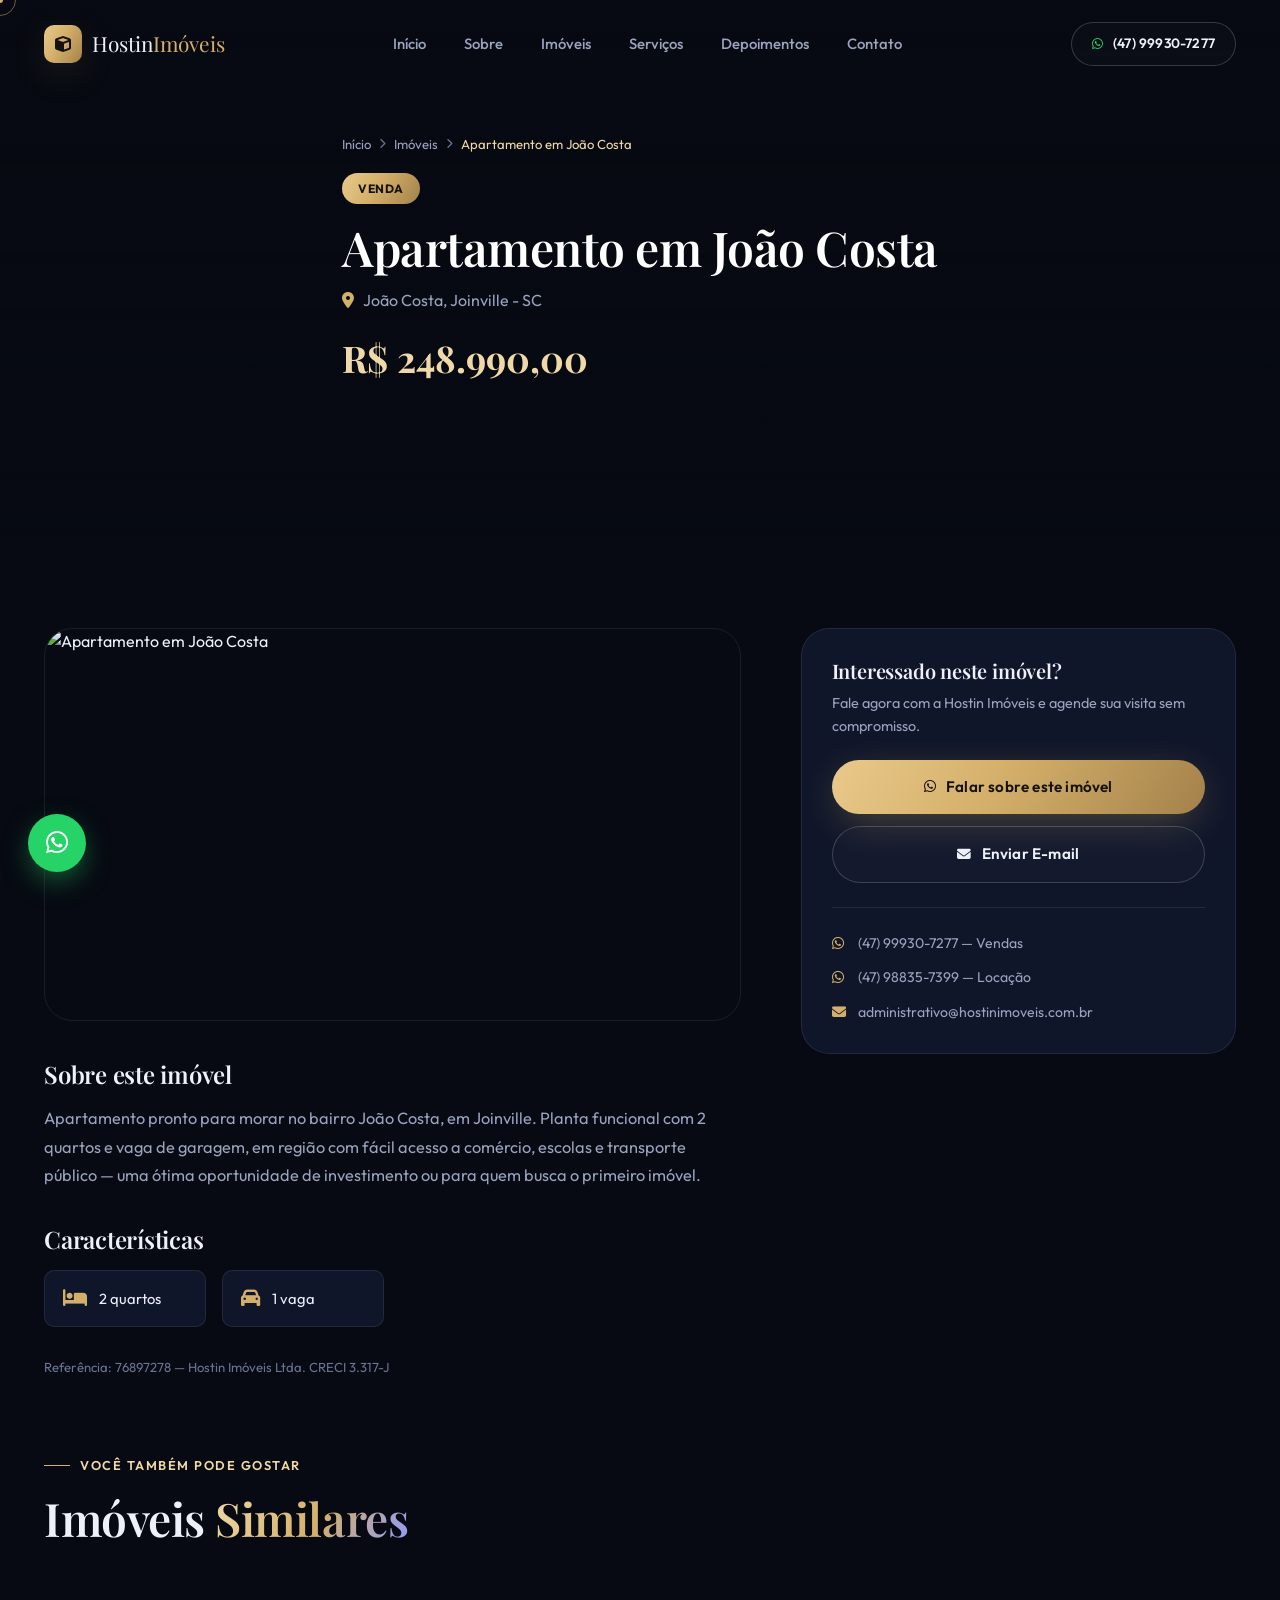
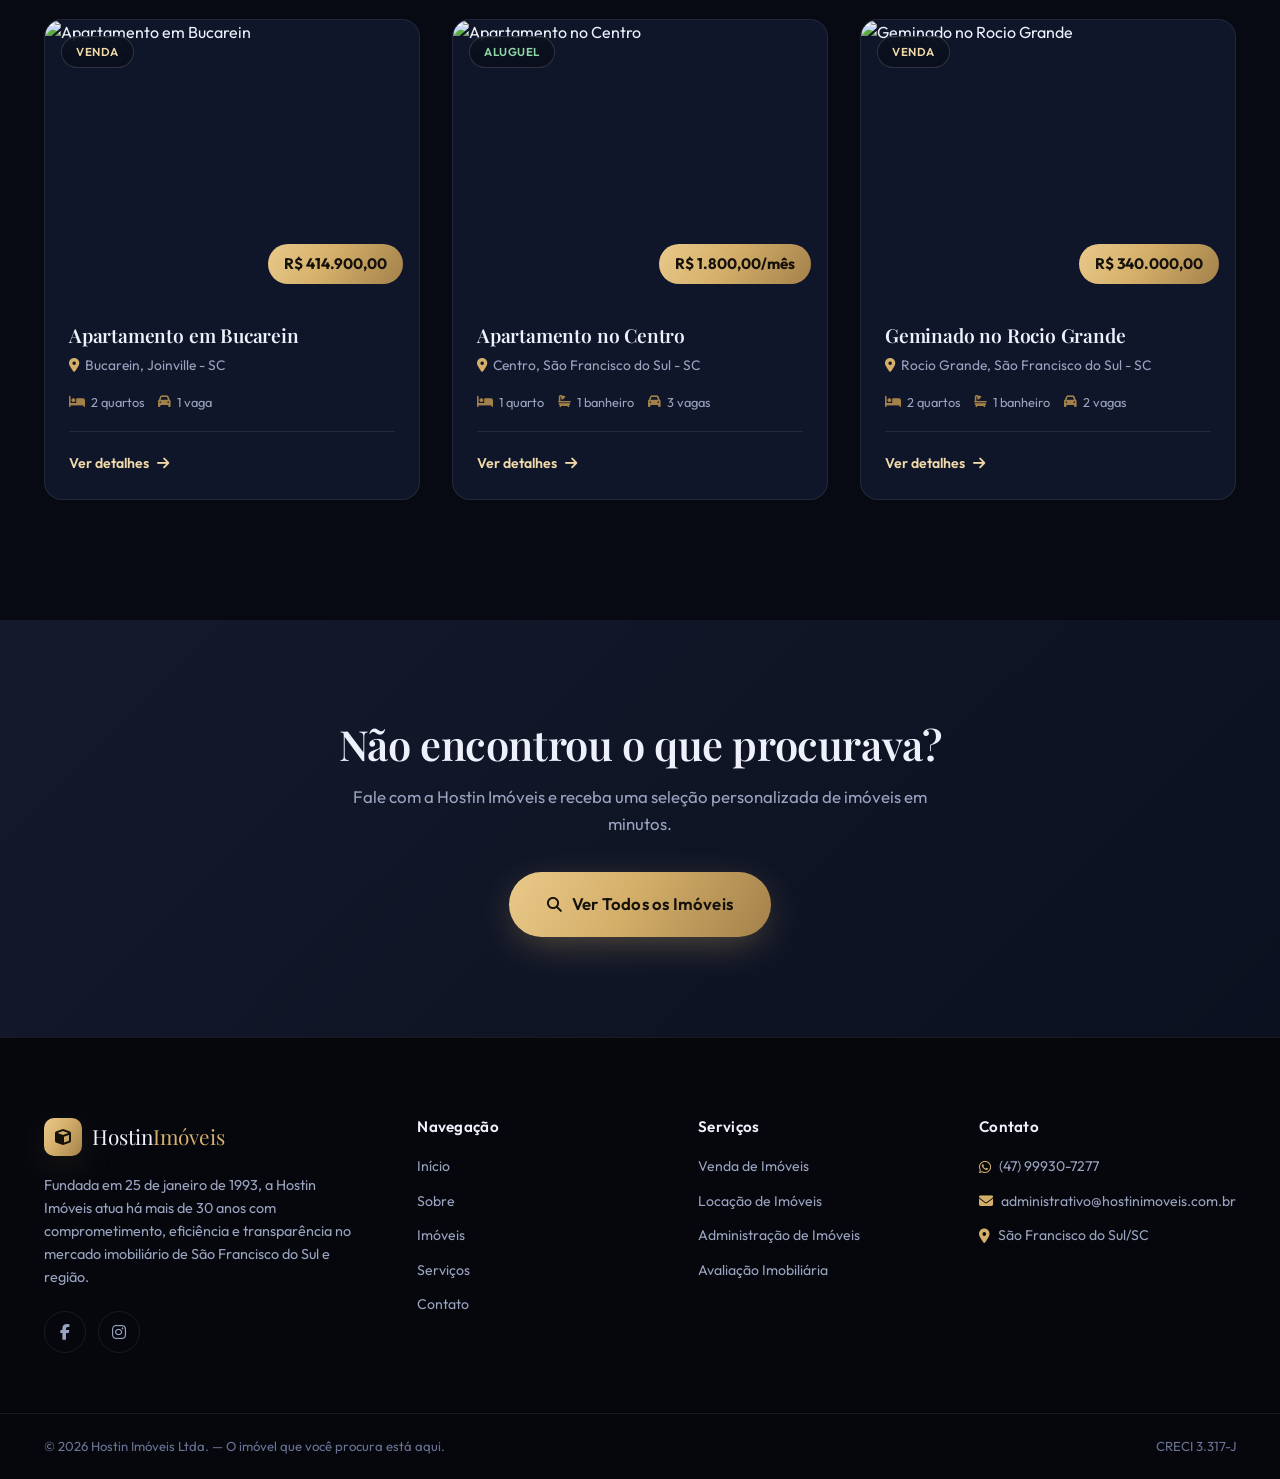
==== imovel.html @ 69cc8988 "Adicionar intro cinematográfica 3D e páginas próprias de imóvel - Nova abertura cinematográfica no t" ====
<!DOCTYPE html>
<html lang="pt-BR">
<head>
<meta charset="UTF-8">
<meta name="viewport" content="width=device-width, initial-scale=1.0">
<title>Imóvel | Hostin Imóveis</title>
<meta name="description" content="Confira os detalhes deste imóvel da Hostin Imóveis, em São Francisco do Sul - SC. Fale agora e agende sua visita.">
<meta name="theme-color" content="#0a0e1a">

<!-- Open Graph -->
<meta property="og:title" content="Imóvel | Hostin Imóveis">
<meta property="og:description" content="Confira os detalhes deste imóvel da Hostin Imóveis, em São Francisco do Sul - SC.">
<meta property="og:type" content="website">

<!-- Favicon -->
<link rel="icon" href="assets/img/favicon.svg" type="image/svg+xml">

<!-- Fonts -->
<link rel="preconnect" href="https://fonts.googleapis.com">
<link rel="preconnect" href="https://fonts.gstatic.com" crossorigin>
<link href="https://fonts.googleapis.com/css2?family=Playfair+Display:wght@500;600;700;800&family=Outfit:wght@300;400;500;600;700;800&display=swap" rel="stylesheet">

<!-- Icons -->
<link rel="stylesheet" href="https://cdnjs.cloudflare.com/ajax/libs/font-awesome/6.5.1/css/all.min.css">

<!-- Styles -->
<link rel="stylesheet" href="assets/css/style.css">
</head>
<body>

<!-- ===== PRELOADER ===== -->
<div id="preloader">
  <div class="preloader-inner">
    <span class="preloader-logo">Hostin<em>Imóveis</em></span>
    <div class="preloader-bar"><span></span></div>
  </div>
</div>

<!-- ===== CUSTOM CURSOR ===== -->
<div class="cursor-dot" id="cursorDot"></div>
<div class="cursor-ring" id="cursorRing"></div>

<!-- ===== HEADER ===== -->
<header class="site-header" id="siteHeader">
  <div class="container header-inner">
    <a href="index.html" class="logo">
      <img src="https://cdn2.uso.com.br/sites/logos/11445.png" alt="Hostin Imóveis Ltda." class="logo-img" onerror="this.style.display='none'; this.nextElementSibling.style.display='inline-flex';">
      <span class="logo-icon" style="display:none;"><i class="fa-solid fa-cube"></i></span>
      <span class="logo-text">Hostin<em>Imóveis</em></span>
    </a>

    <nav class="main-nav" id="mainNav">
      <ul>
        <li><a href="index.html#cinematicIntro" class="nav-link">Início</a></li>
        <li><a href="index.html#sobre" class="nav-link">Sobre</a></li>
        <li><a href="index.html#imoveis" class="nav-link active">Imóveis</a></li>
        <li><a href="index.html#servicos" class="nav-link">Serviços</a></li>
        <li><a href="index.html#depoimentos" class="nav-link">Depoimentos</a></li>
        <li><a href="index.html#contato" class="nav-link">Contato</a></li>
      </ul>
    </nav>

    <div class="header-actions">
      <a href="https://wa.me/5547999307277" target="_blank" rel="noopener" class="btn btn-outline btn-sm header-whats">
        <i class="fa-brands fa-whatsapp"></i> (47) 99930-7277
      </a>
      <button class="nav-toggle" id="navToggle" aria-label="Abrir menu">
        <span></span><span></span><span></span>
      </button>
    </div>
  </div>
</header>

<!-- ===== PROPERTY HERO ===== -->
<section class="property-hero" id="propertyHero">
  <div class="property-hero-bg" id="propertyHeroBg" data-parallax="0.08"></div>
  <div class="property-hero-gradient"></div>
  <div class="container property-hero-content">
    <nav class="breadcrumb" data-reveal>
      <a href="index.html">Início</a> <i class="fa-solid fa-chevron-right"></i>
      <a href="index.html#imoveis">Imóveis</a> <i class="fa-solid fa-chevron-right"></i>
      <span id="breadcrumbTitle">Imóvel</span>
    </nav>
    <span class="property-hero-badge" id="propertyBadge">Venda</span>
    <h1 class="property-hero-title" id="propertyTitle" data-reveal>Carregando imóvel...</h1>
    <p class="property-hero-location" id="propertyLocation" data-reveal></p>
    <div class="property-hero-price" id="propertyPrice" data-reveal></div>
  </div>
</section>

<!-- ===== PROPERTY BODY ===== -->
<section class="property-body-section">
  <div class="container property-detail-grid">
    <div class="property-main" data-reveal>
      <div class="property-gallery" id="propertyGallery"></div>

      <h2 class="property-section-title">Sobre este imóvel</h2>
      <p class="property-description" id="propertyDescription"></p>

      <h2 class="property-section-title">Características</h2>
      <div class="property-feature-grid" id="propertyFeatureGrid"></div>

      <p class="property-ref" id="propertyRef"></p>
    </div>

    <aside class="property-sidebar" data-reveal>
      <div class="property-contact-card">
        <h3>Interessado neste imóvel?</h3>
        <p>Fale agora com a Hostin Imóveis e agende sua visita sem compromisso.</p>
        <a href="#" id="propertyWhatsapp" target="_blank" rel="noopener" class="btn btn-primary btn-block">
          <i class="fa-brands fa-whatsapp"></i> <span>Falar sobre este imóvel</span>
        </a>
        <a href="mailto:administrativo@hostinimoveis.com.br" class="btn btn-outline btn-block" style="margin-top:12px;">
          <i class="fa-solid fa-envelope"></i> <span>Enviar E-mail</span>
        </a>
        <div class="property-contact-divider"></div>
        <ul class="property-contact-list">
          <li><i class="fa-brands fa-whatsapp"></i> (47) 99930-7277 — Vendas</li>
          <li><i class="fa-brands fa-whatsapp"></i> (47) 98835-7399 — Locação</li>
          <li><i class="fa-solid fa-envelope"></i> administrativo@hostinimoveis.com.br</li>
        </ul>
      </div>
    </aside>
  </div>

  <div class="container">
    <div class="section-head" data-reveal style="margin-top:70px;">
      <div>
        <p class="section-tag"><span></span>Você também pode gostar</p>
        <h2 class="section-title">Imóveis <span class="text-gradient">Similares</span></h2>
      </div>
    </div>
    <div class="properties-grid" id="similarProperties"></div>
  </div>
</section>

<!-- ===== CTA BANNER ===== -->
<section class="cta-banner">
  <div class="cta-canvas-wrap"><canvas id="cta-canvas"></canvas></div>
  <div class="container">
    <div class="cta-content" data-reveal>
      <h2>Não encontrou o que procurava?</h2>
      <p>Fale com a Hostin Imóveis e receba uma seleção personalizada de imóveis em minutos.</p>
      <a href="index.html#imoveis" class="btn btn-primary btn-lg">
        <i class="fa-solid fa-magnifying-glass"></i> Ver Todos os Imóveis
      </a>
    </div>
  </div>
</section>

<!-- ===== FOOTER ===== -->
<footer class="site-footer">
  <div class="container footer-grid">
    <div class="footer-brand">
      <a href="index.html" class="logo">
        <img src="https://cdn2.uso.com.br/sites/logos/11445.png" alt="Hostin Imóveis Ltda." class="logo-img" onerror="this.style.display='none'; this.nextElementSibling.style.display='inline-flex';">
        <span class="logo-icon" style="display:none;"><i class="fa-solid fa-cube"></i></span>
        <span class="logo-text">Hostin<em>Imóveis</em></span>
      </a>
      <p>Fundada em 25 de janeiro de 1993, a Hostin Imóveis atua há mais de 30 anos com comprometimento, eficiência e transparência no mercado imobiliário de São Francisco do Sul e região.</p>
      <div class="social-links">
        <a href="https://www.facebook.com/HostinImoveis?ref=hl" target="_blank" rel="noopener" aria-label="Facebook"><i class="fa-brands fa-facebook-f"></i></a>
        <a href="https://instagram.com/hostin_imoveis?utm_medium=copy_link" target="_blank" rel="noopener" aria-label="Instagram"><i class="fa-brands fa-instagram"></i></a>
      </div>
    </div>

    <div class="footer-col">
      <h4>Navegação</h4>
      <ul>
        <li><a href="index.html#cinematicIntro">Início</a></li>
        <li><a href="index.html#sobre">Sobre</a></li>
        <li><a href="index.html#imoveis">Imóveis</a></li>
        <li><a href="index.html#servicos">Serviços</a></li>
        <li><a href="index.html#contato">Contato</a></li>
      </ul>
    </div>

    <div class="footer-col">
      <h4>Serviços</h4>
      <ul>
        <li><a href="index.html#servicos">Venda de Imóveis</a></li>
        <li><a href="index.html#servicos">Locação de Imóveis</a></li>
        <li><a href="index.html#servicos">Administração de Imóveis</a></li>
        <li><a href="index.html#servicos">Avaliação Imobiliária</a></li>
      </ul>
    </div>

    <div class="footer-col">
      <h4>Contato</h4>
      <ul>
        <li><i class="fa-brands fa-whatsapp"></i> (47) 99930-7277</li>
        <li><i class="fa-solid fa-envelope"></i> administrativo@hostinimoveis.com.br</li>
        <li><i class="fa-solid fa-location-dot"></i> São Francisco do Sul/SC</li>
      </ul>
    </div>
  </div>

  <div class="footer-bottom">
    <div class="container footer-bottom-inner">
      <p>&copy; <span id="year"></span> Hostin Imóveis Ltda. — O imóvel que você procura está aqui.</p>
      <p>CRECI 3.317-J</p>
    </div>
  </div>
</footer>

<!-- ===== FLOATING BUTTONS ===== -->
<a href="https://wa.me/5547999307277" target="_blank" rel="noopener" class="whatsapp-float" aria-label="WhatsApp">
  <i class="fa-brands fa-whatsapp"></i>
</a>
<button class="back-to-top" id="backToTop" aria-label="Voltar ao topo">
  <i class="fa-solid fa-arrow-up"></i>
</button>

<!-- ===== SCRIPTS ===== -->
<script src="https://cdn.jsdelivr.net/npm/three@0.128.0/build/three.min.js"></script>
<script src="assets/js/scene3d.js"></script>
<script src="assets/js/properties-data.js"></script>
<script src="assets/js/property-detail.js"></script>
<script src="assets/js/main.js"></script>
</body>
</html>
---- assets/css/style.css ----
/* =========================================================
   HOSTIN IMÓVEIS — Design System
   ========================================================= */

:root{
  --bg: #070a12;
  --bg-alt: #0c1120;
  --surface: #10162a;
  --surface-2: #141b32;
  --border: rgba(255,255,255,.08);
  --text: #eef1fb;
  --text-dim: #9aa3bf;
  --text-dimmer: #6b7394;

  --gold: #d4af6a;
  --gold-light: #f0d9a8;
  --gold-dark: #a3814a;
  --accent-2: #6f7bff;

  --gradient-gold: linear-gradient(120deg, #e9c98a 0%, #d4af6a 45%, #a3814a 100%);
  --gradient-text: linear-gradient(120deg, #f0d9a8 0%, #d4af6a 55%, #8f9bff 100%);
  --gradient-dark: linear-gradient(180deg, rgba(7,10,18,0) 0%, #070a12 85%);

  --radius-sm: 10px;
  --radius: 18px;
  --radius-lg: 28px;

  --shadow-gold: 0 10px 40px -10px rgba(212,175,106,.45);
  --shadow-soft: 0 20px 60px -20px rgba(0,0,0,.6);

  --ease: cubic-bezier(.19,1,.22,1);
  --container: 1240px;
}

*,*::before,*::after{ box-sizing: border-box; margin:0; padding:0; }
html{ scroll-behavior: smooth; }
html,body{ background: var(--bg); }

body{
  font-family: 'Outfit', sans-serif;
  color: var(--text);
  background: var(--bg);
  overflow-x: hidden;
  line-height: 1.6;
  font-weight: 400;
  cursor: default;
}

img{ max-width: 100%; display: block; }
a{ color: inherit; text-decoration: none; }
ul{ list-style: none; }
button{ font-family: inherit; cursor: pointer; border: none; background: none; color: inherit; }
input, select, textarea{ font-family: inherit; }

.container{
  max-width: var(--container);
  margin: 0 auto;
  padding: 0 24px;
}

h1,h2,h3,h4{
  font-family: 'Playfair Display', serif;
  font-weight: 600;
  line-height: 1.15;
  letter-spacing: -.01em;
}

.text-gradient{
  background: var(--gradient-text);
  -webkit-background-clip: text;
  background-clip: text;
  color: transparent;
}

::selection{ background: var(--gold); color: #0a0e1a; }

::-webkit-scrollbar{ width: 9px; }
::-webkit-scrollbar-track{ background: var(--bg); }
::-webkit-scrollbar-thumb{ background: var(--gold-dark); border-radius: 10px; }

/* ---------- Buttons ---------- */
.btn{
  display: inline-flex;
  align-items: center;
  gap: 10px;
  padding: 15px 30px;
  border-radius: 100px;
  font-weight: 600;
  font-size: .95rem;
  letter-spacing: .2px;
  transition: transform .45s var(--ease), box-shadow .45s var(--ease), background .3s, color .3s, border-color .3s;
  white-space: nowrap;
  position: relative;
  overflow: hidden;
}
.btn i{ font-size: .9em; }
.btn-primary{
  background: var(--gradient-gold);
  color: #14100a;
  box-shadow: var(--shadow-gold);
}
.btn-primary:hover{ transform: translateY(-3px) scale(1.02); box-shadow: 0 20px 50px -12px rgba(212,175,106,.6); }
.btn-lg{ padding: 19px 38px; font-size: 1.05rem; }
.btn-outline{
  border: 1.5px solid rgba(255,255,255,.18);
  color: var(--text);
  background: rgba(255,255,255,.02);
  backdrop-filter: blur(6px);
}
.btn-outline:hover{ border-color: var(--gold); color: var(--gold-light); transform: translateY(-3px); }
.btn-ghost{
  color: var(--text);
  border: 1.5px solid rgba(255,255,255,.14);
}
.btn-ghost:hover{ background: rgba(255,255,255,.06); transform: translateY(-3px); }
.btn-sm{ padding: 10px 20px; font-size: .85rem; }
.btn-block{ width: 100%; justify-content: center; }

/* ---------- Preloader ---------- */
#preloader{
  position: fixed; inset: 0; z-index: 9999;
  background: var(--bg);
  display: flex; align-items: center; justify-content: center;
  transition: opacity .7s var(--ease), visibility .7s var(--ease);
}
#preloader.loaded{ opacity: 0; visibility: hidden; }
.preloader-inner{ text-align: center; }
.preloader-logo{
  font-family: 'Playfair Display', serif;
  font-size: 1.8rem;
  color: var(--text);
  letter-spacing: .5px;
}
.preloader-logo em{ color: var(--gold); font-style: normal; }
.preloader-bar{
  width: 180px; height: 2px; background: rgba(255,255,255,.1);
  margin: 22px auto 0; border-radius: 4px; overflow: hidden;
}
.preloader-bar span{
  display: block; height: 100%; width: 0%;
  background: var(--gradient-gold);
  animation: loadbar 1.6s var(--ease) forwards;
}
@keyframes loadbar{ to{ width: 100%; } }

/* ---------- Custom cursor (desktop only) ---------- */
.cursor-dot, .cursor-ring{
  position: fixed; top: 0; left: 0; pointer-events: none; z-index: 9998;
  border-radius: 50%;
  transform: translate(-50%,-50%);
  display: none;
}
.cursor-dot{ width: 6px; height: 6px; background: var(--gold); }
.cursor-ring{ width: 32px; height: 32px; border: 1.5px solid rgba(212,175,106,.5); transition: width .25s, height .25s, border-color .25s, transform .1s linear; }
@media (hover:hover) and (pointer:fine){
  .cursor-dot, .cursor-ring{ display: block; }
}
.cursor-ring.hovered{ width: 56px; height: 56px; border-color: var(--gold); background: rgba(212,175,106,.08); }

/* ---------- Header ---------- */
.site-header{
  position: fixed; top: 0; left: 0; width: 100%; z-index: 500;
  padding: 22px 0;
  transition: padding .4s var(--ease), background .4s var(--ease), border-color .4s var(--ease);
  border-bottom: 1px solid transparent;
}
.site-header.scrolled{
  padding: 14px 0;
  background: rgba(7,10,18,.75);
  backdrop-filter: blur(16px) saturate(160%);
  border-bottom-color: var(--border);
}
.header-inner{ display: flex; align-items: center; justify-content: space-between; gap: 20px; }

.logo{ display: flex; align-items: center; gap: 10px; }
.logo-img{ height: 38px; width: auto; max-width: 160px; object-fit: contain; }
.logo-icon{
  width: 38px; height: 38px; border-radius: 10px;
  background: var(--gradient-gold);
  display: flex; align-items: center; justify-content: center;
  color: #14100a; font-size: 1rem;
  box-shadow: var(--shadow-gold);
}
.logo-text{ font-family: 'Playfair Display', serif; font-size: 1.3rem; color: var(--text); }
.logo-text em{ font-style: normal; color: var(--gold); }

.main-nav ul{ display: flex; gap: 38px; }
.nav-link{
  font-size: .93rem; font-weight: 500; color: var(--text-dim);
  position: relative; padding: 4px 0; transition: color .3s;
}
.nav-link::after{
  content: ""; position: absolute; left: 0; bottom: -3px; width: 0; height: 2px;
  background: var(--gradient-gold); transition: width .35s var(--ease);
}
.nav-link:hover, .nav-link.active{ color: var(--text); }
.nav-link:hover::after, .nav-link.active::after{ width: 100%; }

.header-actions{ display: flex; align-items: center; gap: 16px; }
.header-whats i{ color: #25D366; }

.nav-toggle{
  display: none; flex-direction: column; gap: 5px; width: 30px;
}
.nav-toggle span{ width: 100%; height: 2px; background: var(--text); border-radius: 2px; transition: transform .3s, opacity .3s; }
.nav-toggle.active span:nth-child(1){ transform: translateY(7px) rotate(45deg); }
.nav-toggle.active span:nth-child(2){ opacity: 0; }
.nav-toggle.active span:nth-child(3){ transform: translateY(-7px) rotate(-45deg); }

/* ---------- Hero ---------- */
.hero{
  position: relative;
  min-height: 100vh;
  display: flex; align-items: center;
  overflow: hidden;
  padding-top: 100px;
  background: radial-gradient(ellipse 80% 60% at 50% 0%, #131a30 0%, var(--bg) 70%);
}
#hero-canvas{ position: absolute; inset: 0; width: 100%; height: 100%; z-index: 1; }
.hero-gradient{
  position: absolute; inset: 0; z-index: 2; pointer-events: none;
  background:
    radial-gradient(ellipse 60% 50% at 50% 100%, rgba(7,10,18,.9) 0%, transparent 70%),
    linear-gradient(180deg, rgba(7,10,18,.35) 0%, rgba(7,10,18,.15) 40%, rgba(7,10,18,.85) 100%);
}
.hero-particles{ position: absolute; inset: 0; z-index: 2; pointer-events: none; }

.hero-content{ position: relative; z-index: 3; text-align: center; max-width: 900px; margin: 0 auto; }

.hero-tag{
  display: inline-flex; align-items: center; gap: 10px;
  font-size: .82rem; letter-spacing: 1.5px; text-transform: uppercase;
  color: var(--gold-light); font-weight: 600;
  margin-bottom: 22px;
}
.hero-tag .tag-line{ width: 30px; height: 1px; background: var(--gold); display: inline-block; }

.hero-title{
  font-size: clamp(2.6rem, 6vw, 5.2rem);
  color: var(--text);
  margin-bottom: 22px;
}
.hero-subtitle{
  font-size: clamp(1rem, 1.6vw, 1.2rem);
  color: var(--text-dim);
  max-width: 640px;
  margin: 0 auto 40px;
}
.hero-cta{ display: flex; gap: 18px; justify-content: center; flex-wrap: wrap; margin-bottom: 56px; }

.hero-search{ max-width: 900px; margin: 0 auto; }
.search-form{
  display: grid;
  grid-template-columns: 1fr 1fr 1fr auto;
  gap: 1px;
  background: var(--border);
  border: 1px solid var(--border);
  border-radius: 18px;
  overflow: hidden;
  backdrop-filter: blur(20px) saturate(160%);
  background-color: rgba(16,22,42,.55);
}
.search-field{
  padding: 14px 20px;
  background: rgba(16,22,42,.55);
  text-align: left;
}
.search-field label{
  display: block; font-size: .7rem; text-transform: uppercase; letter-spacing: 1px;
  color: var(--text-dimmer); margin-bottom: 4px;
}
.search-field select{
  background: transparent; border: none; color: var(--text); width: 100%;
  font-size: .92rem; outline: none;
}
.search-field select option{ background: var(--surface); color: var(--text); }
.search-btn{
  background: var(--gradient-gold);
  color: #14100a;
  width: 64px;
  font-size: 1.1rem;
  transition: filter .3s;
}
.search-btn:hover{ filter: brightness(1.1); }

.scroll-indicator{
  position: absolute; bottom: 34px; left: 50%; transform: translateX(-50%);
  z-index: 3; display: flex; flex-direction: column; align-items: center; gap: 10px;
  color: var(--text-dimmer); font-size: .72rem; letter-spacing: 1px; text-transform: uppercase;
}
.scroll-mouse{
  width: 24px; height: 38px; border: 1.5px solid rgba(255,255,255,.3); border-radius: 20px;
  display: flex; justify-content: center; padding-top: 7px;
}
.scroll-wheel{ width: 4px; height: 8px; border-radius: 3px; background: var(--gold); animation: scrollwheel 1.8s ease-in-out infinite; }
@keyframes scrollwheel{
  0%{ transform: translateY(0); opacity: 1; }
  70%{ transform: translateY(10px); opacity: 0; }
  100%{ opacity: 0; }
}

/* ---------- Stats ---------- */
.stats-bar{
  position: relative; z-index: 4;
  background: var(--surface);
  border-top: 1px solid var(--border);
  border-bottom: 1px solid var(--border);
  padding: 56px 0;
}
.stats-grid{
  display: grid; grid-template-columns: repeat(4, 1fr); gap: 30px; text-align: center;
}
.stat-item{ position: relative; }
.stat-item:not(:last-child)::after{
  content: ""; position: absolute; right: -15px; top: 8px; height: 46px; width: 1px; background: var(--border);
}
.stat-number{
  font-family: 'Playfair Display', serif;
  font-size: clamp(2.2rem, 4vw, 3rem);
  color: var(--gold-light);
  font-weight: 700;
}
.stat-plus{ font-family: 'Playfair Display', serif; font-size: 1.6rem; color: var(--gold); }
.stat-item p{ color: var(--text-dim); margin-top: 6px; font-size: .92rem; }

/* ---------- Section commons ---------- */
section{ position: relative; padding: 120px 0; scroll-margin-top: 90px; }
.section-tag{
  display: inline-flex; align-items: center; gap: 10px;
  font-size: .8rem; letter-spacing: 1.5px; text-transform: uppercase; font-weight: 600;
  color: var(--gold-light); margin-bottom: 16px;
}
.section-tag span{ width: 26px; height: 1px; background: var(--gold); display: inline-block; }
.section-tag.center{ justify-content: center; width: 100%; }
.section-title{ font-size: clamp(2rem, 3.6vw, 2.9rem); color: var(--text); margin-bottom: 18px; }
.section-desc{ color: var(--text-dim); font-size: 1.05rem; max-width: 520px; }
.section-head{ display: flex; justify-content: space-between; align-items: flex-end; gap: 30px; margin-bottom: 56px; flex-wrap: wrap; }
.section-head.center{ flex-direction: column; align-items: center; text-align: center; margin-bottom: 64px; }
.section-head.center .section-desc{ max-width: 560px; }

/* ---------- About ---------- */
.about{ background: var(--bg); }
.about-grid{ display: grid; grid-template-columns: .85fr 1.15fr; gap: 80px; align-items: center; }
.about-visual{ position: relative; }
.about-card-3d{
  position: relative; border-radius: var(--radius-lg); overflow: hidden;
  box-shadow: var(--shadow-soft);
  transform-style: preserve-3d;
  transition: transform .3s ease-out;
  border: 1px solid var(--border);
}
.about-card-3d img{ width: 100%; aspect-ratio: 4/5; object-fit: cover; }
.about-badge{
  position: absolute; bottom: 22px; left: 22px; right: 22px;
  background: rgba(10,14,26,.7);
  backdrop-filter: blur(16px) saturate(160%);
  border: 1px solid rgba(255,255,255,.12);
  border-radius: var(--radius);
  padding: 16px 20px;
  display: flex; align-items: center; gap: 14px;
}
.about-badge i{ font-size: 1.6rem; color: var(--gold); }
.about-badge strong{ display: block; font-size: 1rem; }
.about-badge span{ font-size: .82rem; color: var(--text-dim); }
.about-shape{
  position: absolute; border-radius: 50%; filter: blur(2px); z-index: -1;
}
.shape-1{
  width: 220px; height: 220px; top: -40px; right: -50px;
  background: radial-gradient(circle, rgba(212,175,106,.35), transparent 70%);
}
.shape-2{
  width: 180px; height: 180px; bottom: -50px; left: -60px;
  background: radial-gradient(circle, rgba(111,123,255,.3), transparent 70%);
}

.about-desc{ color: var(--text-dim); margin-bottom: 28px; font-size: 1.03rem; }
.about-list{ display: flex; flex-direction: column; gap: 18px; margin-bottom: 36px; }
.about-list-item{ display: flex; gap: 14px; align-items: flex-start; }
.about-list-item i{ color: var(--gold); font-size: 1.1rem; margin-top: 3px; }
.about-list-item strong{ display: block; font-size: 1rem; margin-bottom: 2px; }
.about-list-item span{ font-size: .88rem; color: var(--text-dim); }

/* ---------- Properties ---------- */
.properties{ background: var(--bg-alt); }
.filter-tabs{ display: flex; gap: 12px; flex-wrap: wrap; margin-bottom: 44px; }
.filter-btn{
  padding: 10px 22px; border-radius: 100px; border: 1px solid var(--border);
  color: var(--text-dim); font-size: .88rem; font-weight: 500; transition: all .3s;
}
.filter-btn:hover{ border-color: var(--gold); color: var(--text); }
.filter-btn.active{ background: var(--gradient-gold); color: #14100a; border-color: transparent; font-weight: 600; }

.properties-grid{
  display: grid; grid-template-columns: repeat(3, 1fr); gap: 32px;
}
.property-card{ perspective: 1200px; }
.card-3d-wrap{
  background: var(--surface);
  border: 1px solid var(--border);
  border-radius: var(--radius);
  overflow: hidden;
  transition: transform .12s ease-out, box-shadow .4s var(--ease), border-color .4s;
  transform-style: preserve-3d;
  height: 100%;
}
.card-3d-wrap:hover{ box-shadow: var(--shadow-soft); border-color: rgba(212,175,106,.35); }

.property-image{ position: relative; overflow: hidden; aspect-ratio: 4/3; }
.property-image img{ width: 100%; height: 100%; object-fit: cover; transition: transform .7s var(--ease); }
.card-3d-wrap:hover .property-image img{ transform: scale(1.08); }
.property-badge{
  position: absolute; top: 16px; left: 16px;
  background: rgba(10,14,26,.75); backdrop-filter: blur(8px);
  border: 1px solid rgba(255,255,255,.15);
  color: var(--gold-light); font-size: .72rem; font-weight: 600; letter-spacing: .5px; text-transform: uppercase;
  padding: 6px 14px; border-radius: 100px;
}
.property-badge-rent{ color: #8fd9a8; }
.property-price{
  position: absolute; bottom: 16px; right: 16px;
  background: var(--gradient-gold); color: #14100a;
  font-weight: 700; font-size: .95rem; padding: 8px 16px; border-radius: 100px;
}
.property-body{ padding: 24px; }
.property-body h3{ font-size: 1.2rem; margin-bottom: 8px; color: var(--text); }
.property-location{ font-size: .86rem; color: var(--text-dim); margin-bottom: 16px; display: flex; align-items: center; gap: 6px; }
.property-location i{ color: var(--gold); }
.property-features{ display: flex; flex-wrap: wrap; gap: 14px; margin-bottom: 18px; padding-bottom: 18px; border-bottom: 1px solid var(--border); }
.property-features span{ font-size: .8rem; color: var(--text-dim); display: flex; align-items: center; gap: 6px; }
.property-features i{ color: var(--gold-dark); }
.property-link{
  font-size: .88rem; font-weight: 600; color: var(--gold-light);
  display: inline-flex; align-items: center; gap: 8px; transition: gap .3s;
}
.property-link:hover{ gap: 13px; }

.property-card[style*="display: none"]{ display: none; }

.properties-more{ text-align: center; margin-top: 56px; }
.properties-note{ text-align: center; margin-top: 22px; font-size: .78rem; color: var(--text-dimmer); }

/* ---------- Services ---------- */
.services{ background: var(--bg); }
.services-grid{ display: grid; grid-template-columns: repeat(3, 1fr); gap: 28px; }
.service-card{
  background: var(--surface);
  border: 1px solid var(--border);
  border-radius: var(--radius);
  padding: 38px 30px;
  transition: transform .45s var(--ease), border-color .4s, background .4s;
}
.service-card:hover{
  transform: translateY(-8px);
  border-color: rgba(212,175,106,.4);
  background: var(--surface-2);
}
.service-icon{
  width: 58px; height: 58px; border-radius: 16px;
  background: linear-gradient(135deg, rgba(212,175,106,.18), rgba(111,123,255,.12));
  border: 1px solid rgba(212,175,106,.25);
  display: flex; align-items: center; justify-content: center;
  font-size: 1.4rem; color: var(--gold-light); margin-bottom: 22px;
  transition: transform .4s var(--ease);
}
.service-card:hover .service-icon{ transform: rotateY(180deg); }
.service-card h3{ font-size: 1.15rem; margin-bottom: 12px; color: var(--text); }
.service-card p{ color: var(--text-dim); font-size: .92rem; }

/* ---------- Process ---------- */
.process{ background: var(--bg-alt); }
.process-grid{ display: grid; grid-template-columns: repeat(4, 1fr); gap: 30px; }
.process-step{ position: relative; padding-top: 10px; }
.process-number{
  font-family: 'Playfair Display', serif;
  font-size: 3.2rem; font-weight: 700;
  background: var(--gradient-text); -webkit-background-clip: text; background-clip: text; color: transparent;
  opacity: .8; display: block; margin-bottom: 14px;
}
.process-step h3{ font-size: 1.1rem; margin-bottom: 10px; color: var(--text); }
.process-step p{ color: var(--text-dim); font-size: .9rem; }
.process-step:not(:last-child)::after{
  content: ""; position: absolute; top: 26px; right: -18px; width: 22px; height: 1px;
  background: linear-gradient(90deg, var(--gold), transparent);
  display: none;
}
@media (min-width: 900px){ .process-step:not(:last-child)::after{ display: block; } }

/* ---------- Testimonials ---------- */
.testimonials{ background: var(--bg); }
.testimonials-track{
  display: grid; grid-template-columns: repeat(3, 1fr); gap: 28px;
}
.testimonial-card{
  background: var(--surface);
  border: 1px solid var(--border);
  border-radius: var(--radius);
  padding: 34px 28px;
  transition: transform .3s var(--ease), border-color .3s;
}
.testimonial-card:hover{ transform: translateY(-6px); border-color: rgba(212,175,106,.3); }
.stars{ color: var(--gold); font-size: .85rem; margin-bottom: 16px; letter-spacing: 3px; }
.testimonial-card p{ color: var(--text-dim); font-size: .95rem; margin-bottom: 22px; font-style: italic; }
.testimonial-author{ display: flex; align-items: center; gap: 12px; }
.testimonial-author img{ width: 44px; height: 44px; border-radius: 50%; object-fit: cover; border: 2px solid var(--gold); }
.testimonial-author strong{ display: block; font-size: .92rem; }
.testimonial-author span{ font-size: .78rem; color: var(--text-dimmer); }
.testimonial-dots{ display: none; justify-content: center; gap: 8px; margin-top: 30px; }
.testimonial-dots button{ width: 8px; height: 8px; border-radius: 50%; background: var(--border); transition: background .3s, transform .3s; }
.testimonial-dots button.active{ background: var(--gold); transform: scale(1.3); }

/* ---------- CTA banner ---------- */
.cta-banner{
  position: relative; overflow: hidden;
  padding: 100px 0;
  background: linear-gradient(135deg, #14192c 0%, #0c1120 100%);
  text-align: center;
}
.cta-canvas-wrap{ position: absolute; inset: 0; opacity: .5; }
#cta-canvas{ width: 100%; height: 100%; }
.cta-content{ position: relative; z-index: 2; max-width: 640px; margin: 0 auto; }
.cta-content h2{ font-size: clamp(1.8rem, 3.4vw, 2.6rem); color: var(--text); margin-bottom: 16px; }
.cta-content p{ color: var(--text-dim); margin-bottom: 34px; font-size: 1.05rem; }

/* ---------- Contact ---------- */
.contact{ background: var(--bg-alt); }
.contact-grid{ display: grid; grid-template-columns: .9fr 1.1fr; gap: 70px; }
.contact-methods{ display: flex; flex-direction: column; gap: 14px; margin: 32px 0; }
.contact-method{
  display: flex; align-items: center; gap: 16px;
  padding: 16px 20px; border-radius: var(--radius);
  background: var(--surface); border: 1px solid var(--border);
  transition: border-color .3s, transform .3s;
}
a.contact-method:hover{ border-color: rgba(212,175,106,.4); transform: translateX(4px); }
.contact-method i{ font-size: 1.3rem; color: var(--gold); width: 24px; text-align: center; }
.contact-method strong{ display: block; font-size: .95rem; }
.contact-method span{ font-size: .84rem; color: var(--text-dim); }

.social-links{ display: flex; gap: 12px; }
.social-links a{
  width: 42px; height: 42px; border-radius: 50%;
  border: 1px solid var(--border);
  display: flex; align-items: center; justify-content: center;
  color: var(--text-dim); transition: all .3s;
}
.social-links a:hover{ background: var(--gradient-gold); color: #14100a; border-color: transparent; transform: translateY(-4px); }

.contact-form{
  background: var(--surface);
  border: 1px solid var(--border);
  border-radius: var(--radius-lg);
  padding: 40px;
}
.form-row{ display: grid; grid-template-columns: 1fr 1fr; gap: 18px; }
.form-field{ margin-bottom: 18px; }
.form-field label{ display: block; font-size: .82rem; color: var(--text-dim); margin-bottom: 8px; }
.form-field input, .form-field select, .form-field textarea{
  width: 100%; padding: 13px 16px; border-radius: var(--radius-sm);
  background: var(--bg-alt); border: 1px solid var(--border); color: var(--text);
  font-size: .92rem; outline: none; transition: border-color .3s, box-shadow .3s;
  resize: vertical;
}
.form-field select option{ background: var(--surface); }
.form-field input:focus, .form-field select:focus, .form-field textarea:focus{
  border-color: var(--gold); box-shadow: 0 0 0 3px rgba(212,175,106,.12);
}
.form-success{
  display: none; align-items: center; gap: 8px; justify-content: center;
  margin-top: 16px; color: #8fd9a8; font-size: .9rem;
}
.form-success.show{ display: flex; }

/* ---------- Footer ---------- */
.site-footer{ background: #05070d; border-top: 1px solid var(--border); padding-top: 80px; }
.footer-grid{ display: grid; grid-template-columns: 1.4fr 1fr 1fr 1fr; gap: 50px; padding-bottom: 60px; }
.footer-brand p{ color: var(--text-dim); font-size: .9rem; margin: 18px 0 22px; max-width: 320px; }
.footer-col h4{ font-family: 'Outfit', sans-serif; font-size: .95rem; color: var(--text); margin-bottom: 20px; letter-spacing: .3px; }
.footer-col ul{ display: flex; flex-direction: column; gap: 12px; }
.footer-col a{ color: var(--text-dim); font-size: .88rem; transition: color .3s; }
.footer-col a:hover{ color: var(--gold-light); }
.footer-col li{ color: var(--text-dim); font-size: .88rem; display: flex; align-items: center; gap: 8px; }
.footer-col li i{ color: var(--gold); }
.footer-bottom{ border-top: 1px solid var(--border); padding: 22px 0; }
.footer-bottom-inner{ display: flex; justify-content: space-between; flex-wrap: wrap; gap: 10px; }
.footer-bottom-inner p{ font-size: .82rem; color: var(--text-dimmer); }

/* ---------- Floating buttons ---------- */
.whatsapp-float{
  position: fixed; bottom: 28px; left: 28px; z-index: 400;
  width: 58px; height: 58px; border-radius: 50%;
  background: #25D366; color: #fff; font-size: 1.6rem;
  display: flex; align-items: center; justify-content: center;
  box-shadow: 0 10px 30px -6px rgba(37,211,102,.6);
  animation: floatPulse 2.4s ease-in-out infinite;
  transition: transform .3s;
}
.whatsapp-float:hover{ transform: scale(1.1); }
@keyframes floatPulse{
  0%,100%{ box-shadow: 0 10px 30px -6px rgba(37,211,102,.6); }
  50%{ box-shadow: 0 10px 40px -4px rgba(37,211,102,.9); }
}

.back-to-top{
  position: fixed; bottom: 28px; right: 28px; z-index: 400;
  width: 50px; height: 50px; border-radius: 50%;
  background: var(--surface); border: 1px solid var(--border); color: var(--gold);
  display: flex; align-items: center; justify-content: center;
  opacity: 0; visibility: hidden; transform: translateY(10px);
  transition: all .35s var(--ease);
}
.back-to-top.show{ opacity: 1; visibility: visible; transform: translateY(0); }
.back-to-top:hover{ background: var(--gradient-gold); color: #14100a; border-color: transparent; }

/* ---------- Scroll reveal ---------- */
[data-reveal]{
  opacity: 0;
  transform: translateY(36px);
  transition: opacity .9s var(--ease), transform .9s var(--ease);
}
[data-reveal].revealed{ opacity: 1; transform: translateY(0); }

/* ---------- Responsive ---------- */
@media (max-width: 1080px){
  .about-grid, .contact-grid{ grid-template-columns: 1fr; gap: 50px; }
  .about-visual{ max-width: 420px; margin: 0 auto; }
  .properties-grid{ grid-template-columns: repeat(2, 1fr); }
  .services-grid{ grid-template-columns: repeat(2, 1fr); }
  .testimonials-track{ grid-template-columns: 1fr; max-width: 560px; margin: 0 auto; }
  .process-grid{ grid-template-columns: repeat(2, 1fr); }
  .footer-grid{ grid-template-columns: 1fr 1fr; }
}

@media (max-width: 860px){
  .main-nav{
    position: fixed; top: 0; right: 0; height: 100vh; width: 78%; max-width: 340px;
    background: rgba(9,12,22,.98); backdrop-filter: blur(20px);
    display: flex; align-items: center; justify-content: center;
    transform: translateX(100%); transition: transform .5s var(--ease);
    border-left: 1px solid var(--border);
  }
  .main-nav.open{ transform: translateX(0); }
  .main-nav ul{ flex-direction: column; gap: 30px; text-align: center; }
  .nav-link{ font-size: 1.1rem; }
  .nav-toggle{ display: flex; }
  .header-whats{ display: none; }
  .search-form{ grid-template-columns: 1fr; }
  .search-btn{ width: 100%; padding: 14px; }
  .stats-grid{ grid-template-columns: repeat(2, 1fr); gap: 40px 20px; }
  .stat-item:nth-child(2)::after{ display: none; }
  .form-row{ grid-template-columns: 1fr; }
}

@media (max-width: 640px){
  section{ padding: 80px 0; }
  .properties-grid{ grid-template-columns: 1fr; }
  .services-grid{ grid-template-columns: 1fr; }
  .process-grid{ grid-template-columns: 1fr; }
  .footer-grid{ grid-template-columns: 1fr; gap: 36px; }
  .hero-cta{ flex-direction: column; align-items: stretch; }
  .hero-cta .btn{ justify-content: center; }
  .whatsapp-float{ width: 50px; height: 50px; font-size: 1.4rem; bottom: 20px; left: 20px; }
  .back-to-top{ bottom: 20px; right: 20px; }
  .contact-form{ padding: 26px; }
}

/* =========================================================
   CINEMATIC DOOR INTRO
   ========================================================= */
.cinematic-intro{
  position: relative;
  height: 340vh;
  background: #000;
}
.cinematic-sticky{
  position: sticky;
  top: 0;
  height: 100vh;
  overflow: hidden;
  display: flex;
  align-items: center;
  justify-content: center;
}
.cinematic-layer{
  position: absolute;
  inset: -4%;
  background-size: cover;
  background-position: center;
  will-change: transform, opacity;
}
.cinematic-exterior{ z-index: 1; filter: saturate(0.9) brightness(0.55); }
.cinematic-interior{ z-index: 2; opacity: 0; filter: saturate(1.05) brightness(0.85); }
.cinematic-glow{
  position: absolute; inset: 0; z-index: 3; opacity: 0;
  background: radial-gradient(ellipse 40% 55% at 50% 52%, rgba(240,217,168,.85) 0%, rgba(212,175,106,.35) 35%, transparent 70%);
  mix-blend-mode: screen;
  will-change: opacity;
}
.cinematic-doors{
  position: absolute; inset: 0; z-index: 5;
  display: flex;
  perspective: 2400px;
}
.door{
  width: 50%; height: 100%;
  position: relative;
  transform-style: preserve-3d;
  background:
    linear-gradient(135deg, #241609 0%, #4a2f18 45%, #2a1a0c 100%);
  box-shadow: inset 0 0 90px rgba(0,0,0,.65), inset 0 0 2px rgba(212,175,106,.4);
  will-change: transform;
}
.door::before{
  content: "";
  position: absolute; inset: 8% 10%;
  border: 2px solid rgba(212,175,106,.28);
  border-radius: 4px;
}
.door::after{
  content: "";
  position: absolute; top: 50%; width: 10px; height: 10px;
  border-radius: 50%;
  background: radial-gradient(circle at 35% 35%, var(--gold-light), var(--gold-dark));
  box-shadow: 0 0 12px rgba(212,175,106,.6);
  transform: translateY(-50%);
}
.door-left{ transform-origin: left center; border-right: 1px solid rgba(0,0,0,.5); }
.door-left::after{ right: 6%; }
.door-right{ transform-origin: right center; border-left: 1px solid rgba(0,0,0,.5); }
.door-right::after{ left: 6%; }

.cinematic-vignette{
  position: absolute; inset: 0; z-index: 6; pointer-events: none;
  background:
    radial-gradient(ellipse 90% 70% at 50% 45%, transparent 40%, rgba(0,0,0,.55) 100%),
    linear-gradient(180deg, rgba(0,0,0,.5) 0%, transparent 22%, transparent 70%, #070a12 100%);
}
.cinematic-content{
  position: relative; z-index: 7;
  text-align: center;
  max-width: 800px;
  padding: 0 24px;
  will-change: opacity, transform;
}
.cinematic-tag{
  font-size: .82rem; letter-spacing: 2px; text-transform: uppercase; font-weight: 600;
  color: var(--gold-light); margin-bottom: 18px;
}
.cinematic-title{
  font-size: clamp(2.2rem, 5.5vw, 4.4rem);
  color: #fff;
  text-shadow: 0 6px 40px rgba(0,0,0,.6);
}
.cinematic-scrollcue{
  position: absolute; bottom: 40px; left: 50%; transform: translateX(-50%);
  z-index: 7; display: flex; flex-direction: column; align-items: center; gap: 10px;
  color: rgba(255,255,255,.75); font-size: .72rem; letter-spacing: 1.5px; text-transform: uppercase;
  will-change: opacity;
}

@media (max-width: 860px){
  .cinematic-intro{ height: 260vh; }
  .door::before{ inset: 6% 6%; }
}
@media (prefers-reduced-motion: reduce){
  .cinematic-intro{ height: auto; }
  .cinematic-sticky{ position: relative; height: 90vh; }
}

/* ---------- Hero (post-door content) ---------- */
.hero-post{
  position: relative;
  padding: 110px 0 90px;
  text-align: center;
  background: radial-gradient(ellipse 80% 60% at 50% 0%, #131a30 0%, var(--bg) 70%);
  overflow: hidden;
}
.hero-post .hero-content{ position: relative; z-index: 2; max-width: 900px; margin: 0 auto; }
.hero-post .hero-particles{ position: absolute; inset: 0; z-index: 1; pointer-events: none; }

/* =========================================================
   SCROLL PARALLAX
   ========================================================= */
[data-parallax]{ will-change: transform; }

/* =========================================================
   PROPERTY DETAIL PAGE
   ========================================================= */
.property-hero{
  position: relative;
  height: 62vh;
  min-height: 440px;
  display: flex;
  align-items: flex-end;
  overflow: hidden;
  margin-top: 0;
}
.property-hero-bg{
  position: absolute; inset: -6%;
  background-size: cover;
  background-position: center;
  will-change: transform;
}
.property-hero-gradient{
  position: absolute; inset: 0;
  background:
    linear-gradient(180deg, rgba(7,10,18,.55) 0%, rgba(7,10,18,.35) 40%, rgba(7,10,18,.96) 100%);
}
.property-hero-content{ position: relative; z-index: 2; padding-bottom: 50px; }
.breadcrumb{
  font-size: .82rem; color: var(--text-dim); margin-bottom: 18px;
  display: flex; align-items: center; gap: 8px; flex-wrap: wrap;
}
.breadcrumb a{ color: var(--text-dim); transition: color .3s; }
.breadcrumb a:hover{ color: var(--gold-light); }
.breadcrumb i{ font-size: .65rem; color: var(--text-dimmer); }
.breadcrumb span{ color: var(--gold-light); }
.property-hero-badge{
  display: inline-block;
  background: var(--gradient-gold); color: #14100a;
  font-size: .75rem; font-weight: 700; letter-spacing: .5px; text-transform: uppercase;
  padding: 6px 16px; border-radius: 100px; margin-bottom: 16px;
}
.property-hero-badge.property-badge-rent{ background: linear-gradient(120deg, #b7e6c4, #6fbf8f); }
.property-hero-title{ font-size: clamp(1.8rem, 4vw, 3rem); color: #fff; margin-bottom: 12px; max-width: 800px; }
.property-hero-location{ color: var(--text-dim); font-size: 1rem; margin-bottom: 16px; }
.property-hero-location i{ color: var(--gold); margin-right: 6px; }
.property-hero-price{
  font-family: 'Playfair Display', serif; font-weight: 700;
  font-size: clamp(1.6rem, 3vw, 2.3rem);
  color: var(--gold-light);
}

.property-body-section{ background: var(--bg); padding-top: 70px; }
.property-detail-grid{ display: grid; grid-template-columns: 1.6fr 1fr; gap: 60px; align-items: start; }
.property-gallery{ border-radius: var(--radius-lg); overflow: hidden; margin-bottom: 40px; border: 1px solid var(--border); }
.property-gallery img{ width: 100%; aspect-ratio: 16/9; object-fit: cover; }
.property-section-title{ font-family: 'Playfair Display', serif; font-size: 1.5rem; color: var(--text); margin: 36px 0 16px; }
.property-main > .property-section-title:first-child{ margin-top: 0; }
.property-description{ color: var(--text-dim); font-size: 1.02rem; line-height: 1.75; }
.property-feature-grid{ display: grid; grid-template-columns: repeat(auto-fill, minmax(160px, 1fr)); gap: 16px; }
.property-feature-item{
  display: flex; align-items: center; gap: 12px;
  background: var(--surface); border: 1px solid var(--border); border-radius: var(--radius-sm);
  padding: 16px 18px;
}
.property-feature-item i{ color: var(--gold); font-size: 1.2rem; }
.property-feature-item span{ font-size: .92rem; color: var(--text); }
.property-ref{ margin-top: 30px; font-size: .82rem; color: var(--text-dimmer); }

.property-sidebar{ position: sticky; top: 110px; }
.property-contact-card{
  background: var(--surface); border: 1px solid var(--border); border-radius: var(--radius-lg);
  padding: 30px;
}
.property-contact-card h3{ font-family: 'Playfair Display', serif; font-size: 1.25rem; color: var(--text); margin-bottom: 10px; }
.property-contact-card > p{ color: var(--text-dim); font-size: .9rem; margin-bottom: 22px; }
.property-contact-divider{ height: 1px; background: var(--border); margin: 24px 0; }
.property-contact-list{ display: flex; flex-direction: column; gap: 12px; }
.property-contact-list li{ display: flex; align-items: center; gap: 10px; font-size: .88rem; color: var(--text-dim); }
.property-contact-list i{ color: var(--gold); width: 16px; }

@media (max-width: 1080px){
  .property-detail-grid{ grid-template-columns: 1fr; }
  .property-sidebar{ position: static; }
}
@media (max-width: 640px){
  .property-hero{ height: 52vh; min-height: 380px; }
}
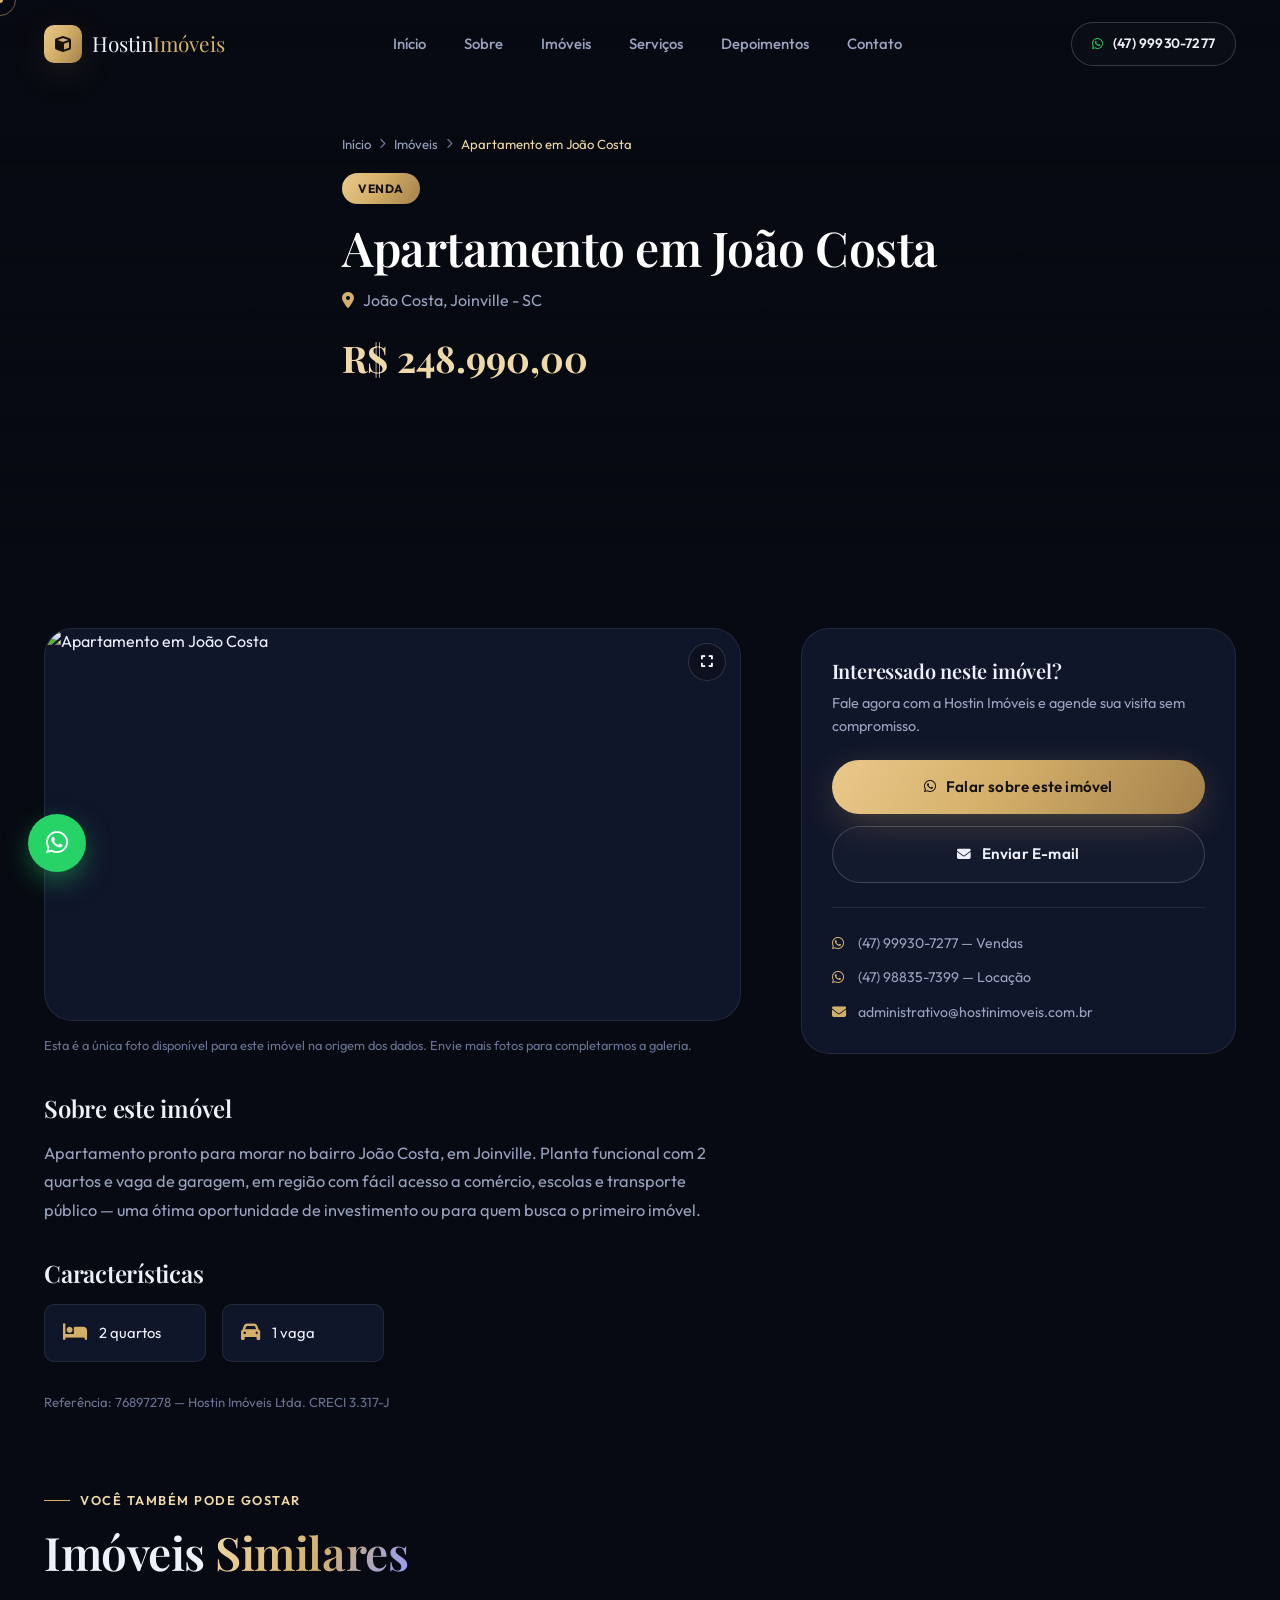
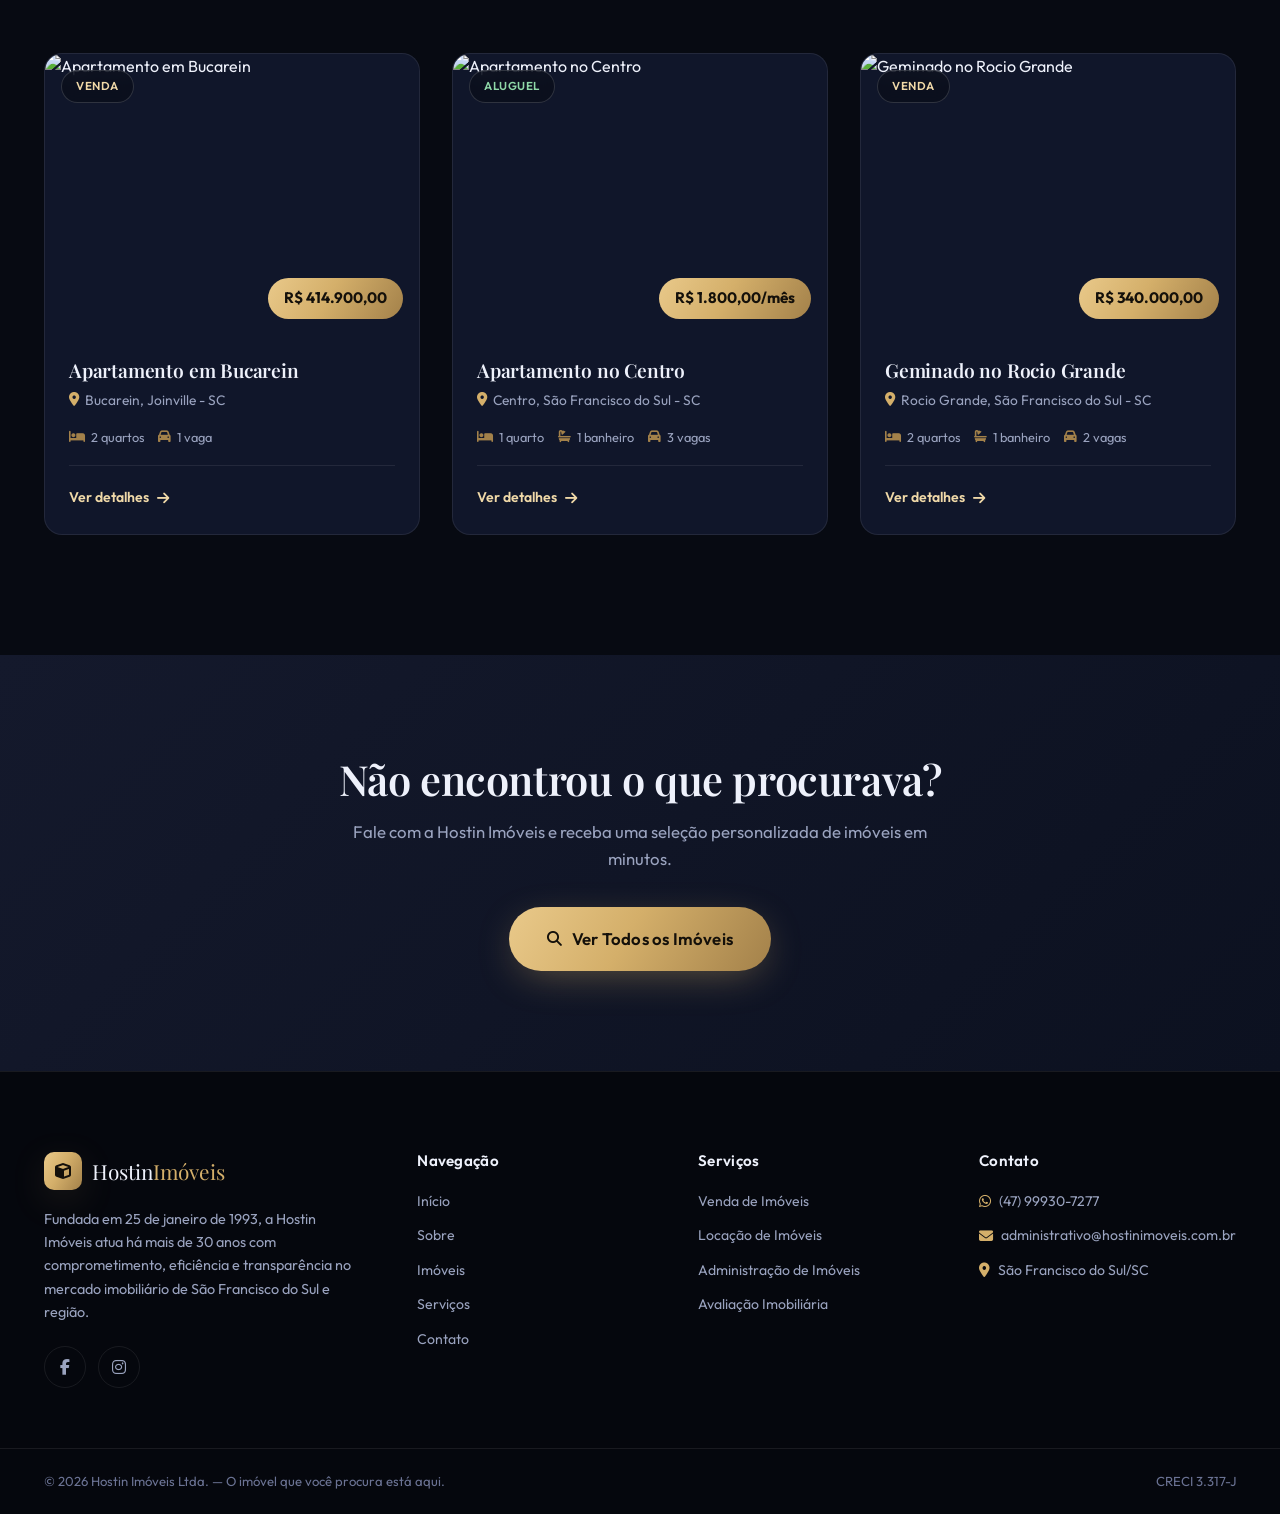
==== commit 00444b65: "Melhorar intro cinematográfica, cards clicáveis e galeria de fotos - Cards de imóveis agora são inte" ====
--- a/imovel.html
+++ b/imovel.html
@@ -203,6 +203,16 @@
   </div>
 </footer>
 
+<!-- ===== LIGHTBOX ===== -->
+<div class="lightbox" id="lightbox">
+  <div class="lightbox-inner">
+    <button class="lightbox-close" id="lightboxClose" type="button" aria-label="Fechar"><i class="fa-solid fa-xmark"></i></button>
+    <button class="lightbox-nav lightbox-prev" id="lightboxPrev" type="button" aria-label="Foto anterior"><i class="fa-solid fa-chevron-left"></i></button>
+    <img id="lightboxImg" src="" alt="Foto ampliada do imóvel">
+    <button class="lightbox-nav lightbox-next" id="lightboxNext" type="button" aria-label="Próxima foto"><i class="fa-solid fa-chevron-right"></i></button>
+  </div>
+</div>
+
 <!-- ===== FLOATING BUTTONS ===== -->
 <a href="https://wa.me/5547999307277" target="_blank" rel="noopener" class="whatsapp-float" aria-label="WhatsApp">
   <i class="fa-brands fa-whatsapp"></i>
--- a/assets/css/style.css
+++ b/assets/css/style.css
@@ -339,7 +339,45 @@
 .section-head.center .section-desc{ max-width: 560px; }
 
 /* ---------- About ---------- */
-.about{ background: var(--bg); }
+.about{ background: var(--bg); overflow: hidden; }
+.about-bg-anim{ position: absolute; inset: 0; z-index: 0; pointer-events: none; overflow: hidden; }
+.about-grid{ position: relative; z-index: 1; }
+.orb{ position: absolute; border-radius: 50%; filter: blur(70px); opacity: .32; will-change: transform; }
+.orb-gold{
+  width: 440px; height: 440px; top: -12%; left: 52%;
+  background: radial-gradient(circle, rgba(212,175,106,.95), transparent 70%);
+  animation: orbFloat1 24s ease-in-out infinite;
+}
+.orb-violet{
+  width: 380px; height: 380px; bottom: -18%; left: 2%;
+  background: radial-gradient(circle, rgba(111,123,255,.85), transparent 70%);
+  animation: orbFloat2 28s ease-in-out infinite;
+}
+.orb-soft{
+  width: 300px; height: 300px; top: 32%; left: 22%;
+  background: radial-gradient(circle, rgba(255,255,255,.4), transparent 70%);
+  animation: orbFloat3 32s ease-in-out infinite;
+}
+@keyframes orbFloat1{
+  0%, 100%{ transform: translate(0,0) scale(1); }
+  50%{ transform: translate(-70px, 50px) scale(1.15); }
+}
+@keyframes orbFloat2{
+  0%, 100%{ transform: translate(0,0) scale(1); }
+  50%{ transform: translate(60px, -40px) scale(1.1); }
+}
+@keyframes orbFloat3{
+  0%, 100%{ transform: translate(0,0) scale(1); }
+  50%{ transform: translate(-40px, -60px) scale(1.2); }
+}
+@media (prefers-reduced-motion: reduce){
+  .orb{ animation: none; }
+}
+@media (max-width: 860px){
+  .orb-gold{ width: 280px; height: 280px; }
+  .orb-violet{ width: 240px; height: 240px; }
+  .orb-soft{ width: 200px; height: 200px; }
+}
 .about-grid{ display: grid; grid-template-columns: .85fr 1.15fr; gap: 80px; align-items: center; }
 .about-visual{ position: relative; }
 .about-card-3d{
@@ -396,6 +434,7 @@
 }
 .property-card{ perspective: 1200px; }
 .card-3d-wrap{
+  display: block;
   background: var(--surface);
   border: 1px solid var(--border);
   border-radius: var(--radius);
@@ -403,6 +442,9 @@
   transition: transform .12s ease-out, box-shadow .4s var(--ease), border-color .4s;
   transform-style: preserve-3d;
   height: 100%;
+  color: inherit;
+  text-decoration: none;
+  cursor: pointer;
 }
 .card-3d-wrap:hover{ box-shadow: var(--shadow-soft); border-color: rgba(212,175,106,.35); }
 
@@ -688,7 +730,6 @@
   background-position: center;
   will-change: transform, opacity;
 }
-.cinematic-exterior{ z-index: 1; filter: saturate(0.9) brightness(0.55); }
 .cinematic-interior{ z-index: 2; opacity: 0; filter: saturate(1.05) brightness(0.85); }
 .cinematic-glow{
   position: absolute; inset: 0; z-index: 3; opacity: 0;
@@ -696,6 +737,9 @@
   mix-blend-mode: screen;
   will-change: opacity;
 }
+/* The doors ARE the property photo — split in half and seamless at rest.
+   As the user scrolls, each half zooms slightly then rotates open like a
+   real double door, revealing the interior layer behind. */
 .cinematic-doors{
   position: absolute; inset: 0; z-index: 5;
   display: flex;
@@ -705,35 +749,41 @@
   width: 50%; height: 100%;
   position: relative;
   transform-style: preserve-3d;
-  background:
-    linear-gradient(135deg, #241609 0%, #4a2f18 45%, #2a1a0c 100%);
-  box-shadow: inset 0 0 90px rgba(0,0,0,.65), inset 0 0 2px rgba(212,175,106,.4);
-  will-change: transform;
+  background-image: var(--house-photo);
+  background-repeat: no-repeat;
+  background-size: 200% 100%;
+  will-change: transform, background-size;
+  --frame-opacity: 0;
 }
 .door::before{
   content: "";
-  position: absolute; inset: 8% 10%;
-  border: 2px solid rgba(212,175,106,.28);
+  position: absolute; inset: 6% 8%;
+  border: 1.5px solid rgba(212,175,106,.55);
   border-radius: 4px;
+  opacity: var(--frame-opacity);
+  box-shadow: inset 0 0 60px rgba(0,0,0,.35);
 }
 .door::after{
   content: "";
   position: absolute; top: 50%; width: 10px; height: 10px;
   border-radius: 50%;
   background: radial-gradient(circle at 35% 35%, var(--gold-light), var(--gold-dark));
-  box-shadow: 0 0 12px rgba(212,175,106,.6);
+  box-shadow: 0 0 12px rgba(212,175,106,.8);
   transform: translateY(-50%);
-}
-.door-left{ transform-origin: left center; border-right: 1px solid rgba(0,0,0,.5); }
+  opacity: var(--frame-opacity);
+}
+.door-left{ background-position: 0% center; transform-origin: left center; }
 .door-left::after{ right: 6%; }
-.door-right{ transform-origin: right center; border-left: 1px solid rgba(0,0,0,.5); }
+.door-right{ background-position: 100% center; transform-origin: right center; }
 .door-right::after{ left: 6%; }
+.door-left::before{ box-shadow: inset -30px 0 50px -20px rgba(0,0,0, var(--frame-opacity)); }
+.door-right::before{ box-shadow: inset 30px 0 50px -20px rgba(0,0,0, var(--frame-opacity)); }
 
 .cinematic-vignette{
   position: absolute; inset: 0; z-index: 6; pointer-events: none;
   background:
-    radial-gradient(ellipse 90% 70% at 50% 45%, transparent 40%, rgba(0,0,0,.55) 100%),
-    linear-gradient(180deg, rgba(0,0,0,.5) 0%, transparent 22%, transparent 70%, #070a12 100%);
+    radial-gradient(ellipse 90% 70% at 50% 45%, transparent 35%, rgba(0,0,0,.5) 100%),
+    linear-gradient(180deg, rgba(0,0,0,.6) 0%, rgba(0,0,0,.15) 18%, transparent 38%, transparent 68%, #070a12 100%);
 }
 .cinematic-content{
   position: relative; z-index: 7;
@@ -833,8 +883,89 @@
 
 .property-body-section{ background: var(--bg); padding-top: 70px; }
 .property-detail-grid{ display: grid; grid-template-columns: 1.6fr 1fr; gap: 60px; align-items: start; }
-.property-gallery{ border-radius: var(--radius-lg); overflow: hidden; margin-bottom: 40px; border: 1px solid var(--border); }
-.property-gallery img{ width: 100%; aspect-ratio: 16/9; object-fit: cover; }
+.property-gallery{ margin-bottom: 40px; }
+.gallery-main{
+  position: relative;
+  border-radius: var(--radius-lg); overflow: hidden; border: 1px solid var(--border);
+  background: var(--surface);
+  cursor: zoom-in;
+}
+.gallery-main img{ width: 100%; aspect-ratio: 16/9; object-fit: cover; display: block; transition: opacity .25s ease; }
+.gallery-nav{
+  position: absolute; top: 50%; transform: translateY(-50%);
+  width: 44px; height: 44px; border-radius: 50%;
+  background: rgba(10,14,26,.6); backdrop-filter: blur(6px);
+  border: 1px solid rgba(255,255,255,.15); color: #fff;
+  display: flex; align-items: center; justify-content: center;
+  transition: background .3s, transform .3s;
+}
+.gallery-nav:hover{ background: rgba(212,175,106,.85); color: #14100a; }
+.gallery-prev{ left: 16px; }
+.gallery-next{ right: 16px; }
+.gallery-counter{
+  position: absolute; bottom: 14px; right: 14px;
+  background: rgba(10,14,26,.7); backdrop-filter: blur(6px);
+  color: #fff; font-size: .8rem; padding: 5px 12px; border-radius: 100px;
+}
+.gallery-expand{
+  position: absolute; top: 14px; right: 14px;
+  width: 38px; height: 38px; border-radius: 50%;
+  background: rgba(10,14,26,.6); backdrop-filter: blur(6px);
+  border: 1px solid rgba(255,255,255,.15); color: #fff;
+  display: flex; align-items: center; justify-content: center;
+  transition: background .3s;
+}
+.gallery-expand:hover{ background: rgba(212,175,106,.85); color: #14100a; }
+.gallery-thumbs{
+  display: flex; gap: 10px; margin-top: 12px; overflow-x: auto; padding-bottom: 4px;
+}
+.gallery-thumb{
+  flex: 0 0 auto; width: 84px; height: 64px; border-radius: var(--radius-sm); overflow: hidden;
+  border: 2px solid transparent; opacity: .55; transition: opacity .3s, border-color .3s;
+  padding: 0;
+}
+.gallery-thumb img{ width: 100%; height: 100%; object-fit: cover; display: block; }
+.gallery-thumb:hover{ opacity: .85; }
+.gallery-thumb.active{ opacity: 1; border-color: var(--gold); }
+
+.gallery-note{
+  margin-top: 14px; font-size: .8rem; color: var(--text-dimmer);
+}
+
+/* ---------- Lightbox ---------- */
+.lightbox{
+  position: fixed; inset: 0; z-index: 2000;
+  background: rgba(4,6,12,.94);
+  display: flex; align-items: center; justify-content: center;
+  opacity: 0; visibility: hidden;
+  transition: opacity .3s ease, visibility .3s ease;
+}
+.lightbox.open{ opacity: 1; visibility: visible; }
+.lightbox-inner{ position: relative; max-width: 92vw; max-height: 86vh; }
+.lightbox-inner img{ max-width: 92vw; max-height: 86vh; object-fit: contain; border-radius: 12px; display: block; }
+.lightbox-close{
+  position: absolute; top: -50px; right: 0;
+  width: 42px; height: 42px; border-radius: 50%;
+  background: rgba(255,255,255,.08); border: 1px solid rgba(255,255,255,.2); color: #fff;
+  display: flex; align-items: center; justify-content: center; font-size: 1.1rem;
+  transition: background .3s;
+}
+.lightbox-close:hover{ background: rgba(212,175,106,.85); color: #14100a; }
+.lightbox-nav{
+  position: absolute; top: 50%; transform: translateY(-50%);
+  width: 50px; height: 50px; border-radius: 50%;
+  background: rgba(255,255,255,.08); border: 1px solid rgba(255,255,255,.2); color: #fff;
+  display: flex; align-items: center; justify-content: center; font-size: 1.1rem;
+  transition: background .3s;
+}
+.lightbox-nav:hover{ background: rgba(212,175,106,.85); color: #14100a; }
+.lightbox-prev{ left: -70px; }
+.lightbox-next{ right: -70px; }
+@media (max-width: 900px){
+  .lightbox-prev{ left: 10px; }
+  .lightbox-next{ right: 10px; }
+  .lightbox-close{ top: 10px; right: 10px; }
+}
 .property-section-title{ font-family: 'Playfair Display', serif; font-size: 1.5rem; color: var(--text); margin: 36px 0 16px; }
 .property-main > .property-section-title:first-child{ margin-top: 0; }
 .property-description{ color: var(--text-dim); font-size: 1.02rem; line-height: 1.75; }
